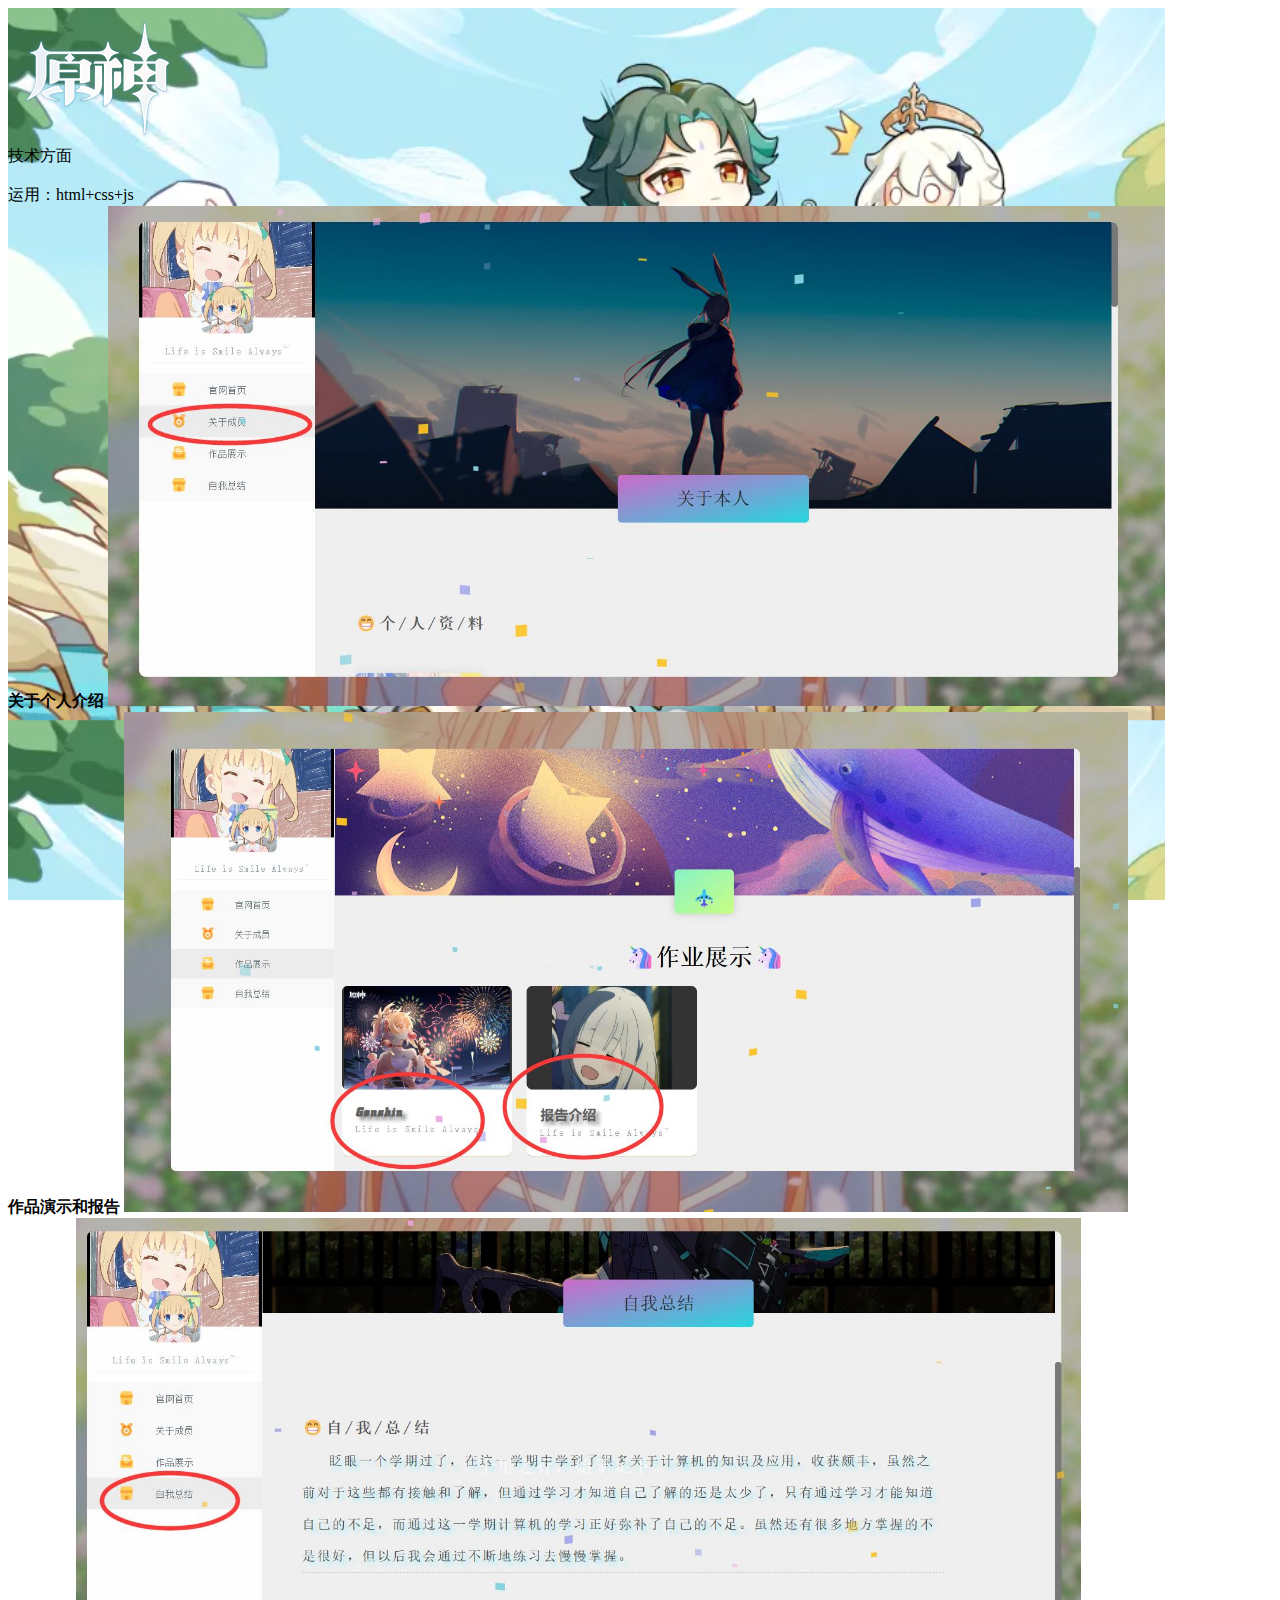
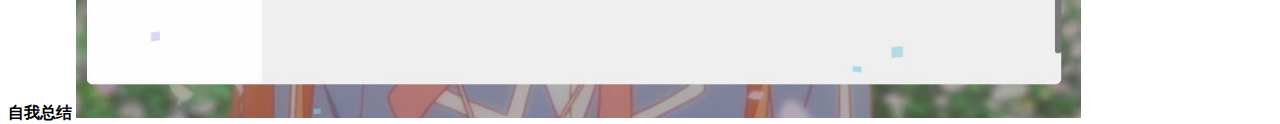
==== baogao.html @ 048ec38f "Add files via upload" ====
<!DOCTYPE html>
<html lang="en">

<body>
    <div style="background-image:url(img/hai.jpg); background-size:100%;position: absolute;background-attachment: fixed;">
        <div class="head">
            <div class="mihoyo" style="flex: 1;width: 100px;"><img src="img/ys_1565764084_7084.png" height="100%"></div>
           
      
        </div>
        <div class="body" style="display: flex;" >
           
            </div>
            <div class="zhong">
                <div class="js1" >
                   
                <div class="js1-text">技术方面<br><br>运用：html+css+js
                <div class="jsxx"><b>关于个人介绍</b>
                <img src="img/2.jpg" height="500px">  
                <div class="jsxx"><b>作品演示和报告</b>
                <img src="img/1.jpg" height="500px">  
                <div class="js1-text"><b>自我总结</b>
                <img src="img/3.jpg" height="500px">
    </div>
</body>
</html>
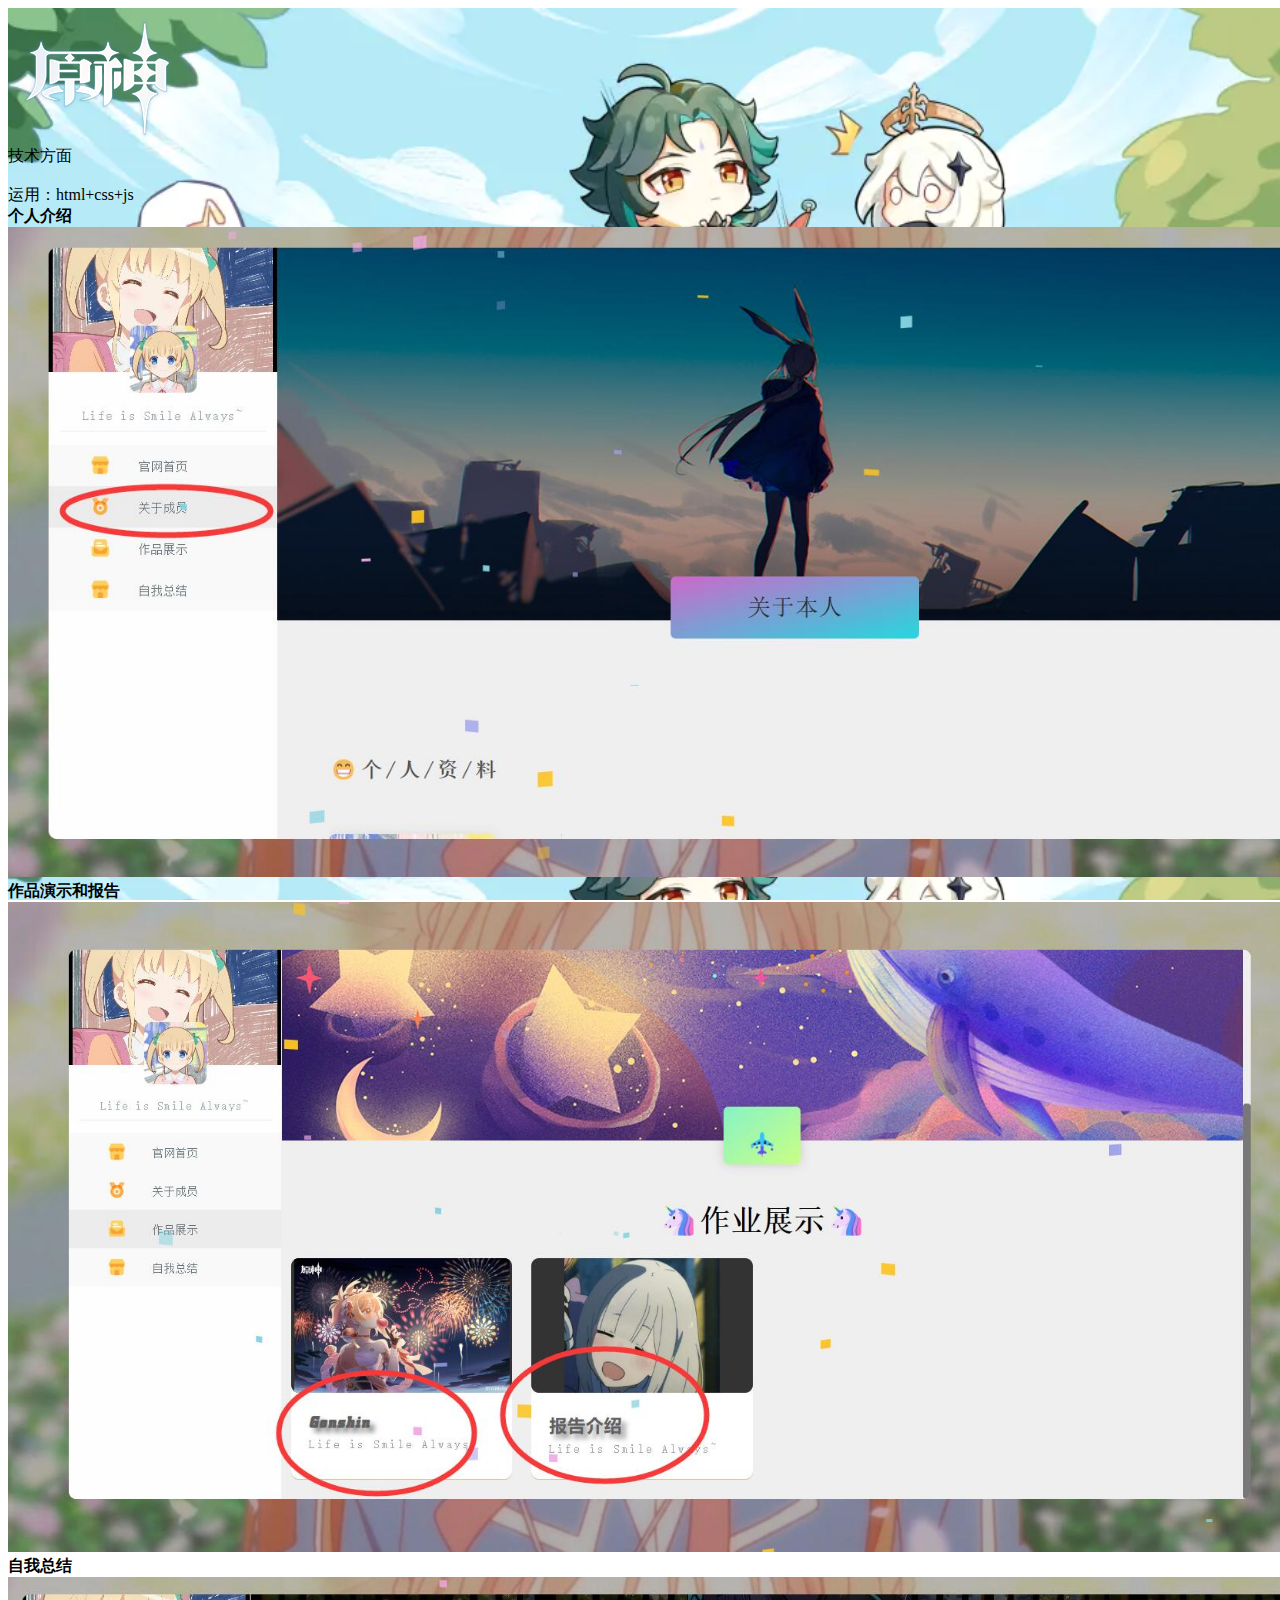
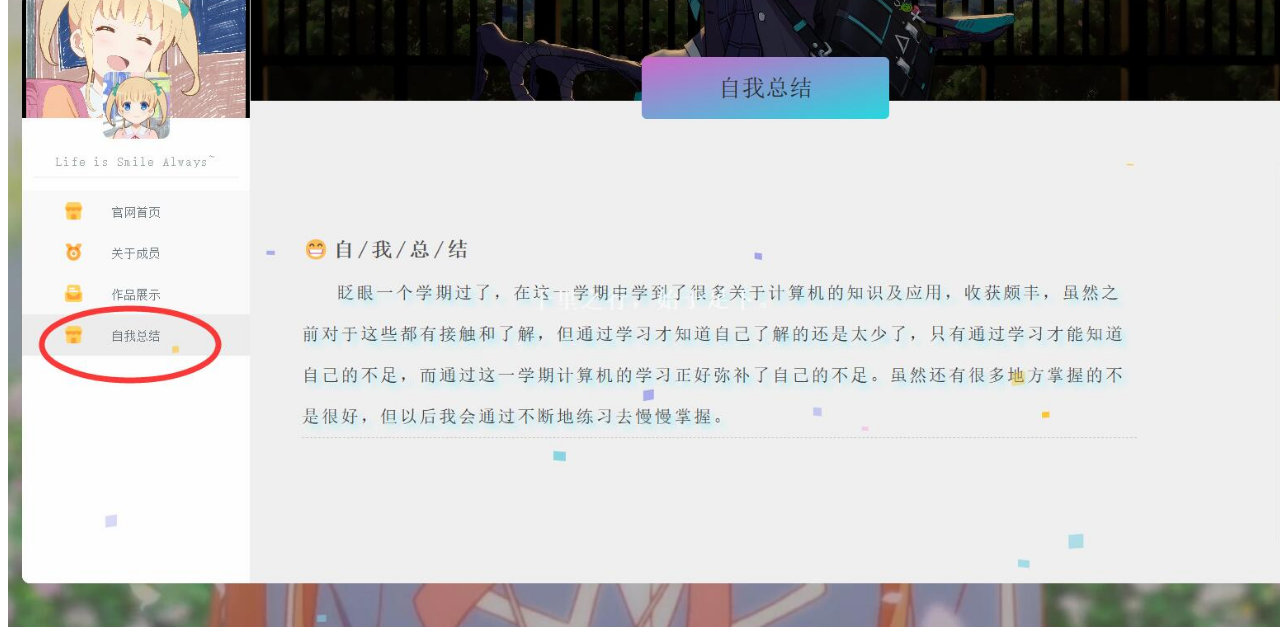
==== commit 9a92d88c: "Update baogao.html" ====
--- a/baogao.html
+++ b/baogao.html
@@ -15,12 +15,12 @@
                 <div class="js1" >
                    
                 <div class="js1-text">技术方面<br><br>运用：html+css+js
-                <div class="jsxx"><b>关于个人介绍</b>
-                <img src="img/2.jpg" height="500px">  
+                <div class="jsxx"><b>个人介绍</b>
+                <img src="img/2.jpg" height="650px">  
                 <div class="jsxx"><b>作品演示和报告</b>
-                <img src="img/1.jpg" height="500px">  
+                <img src="img/1.jpg" height="650px">  
                 <div class="js1-text"><b>自我总结</b>
-                <img src="img/3.jpg" height="500px">
+                <img src="img/3.jpg" height="650px">
     </div>
 </body>
-</html>+</html>
